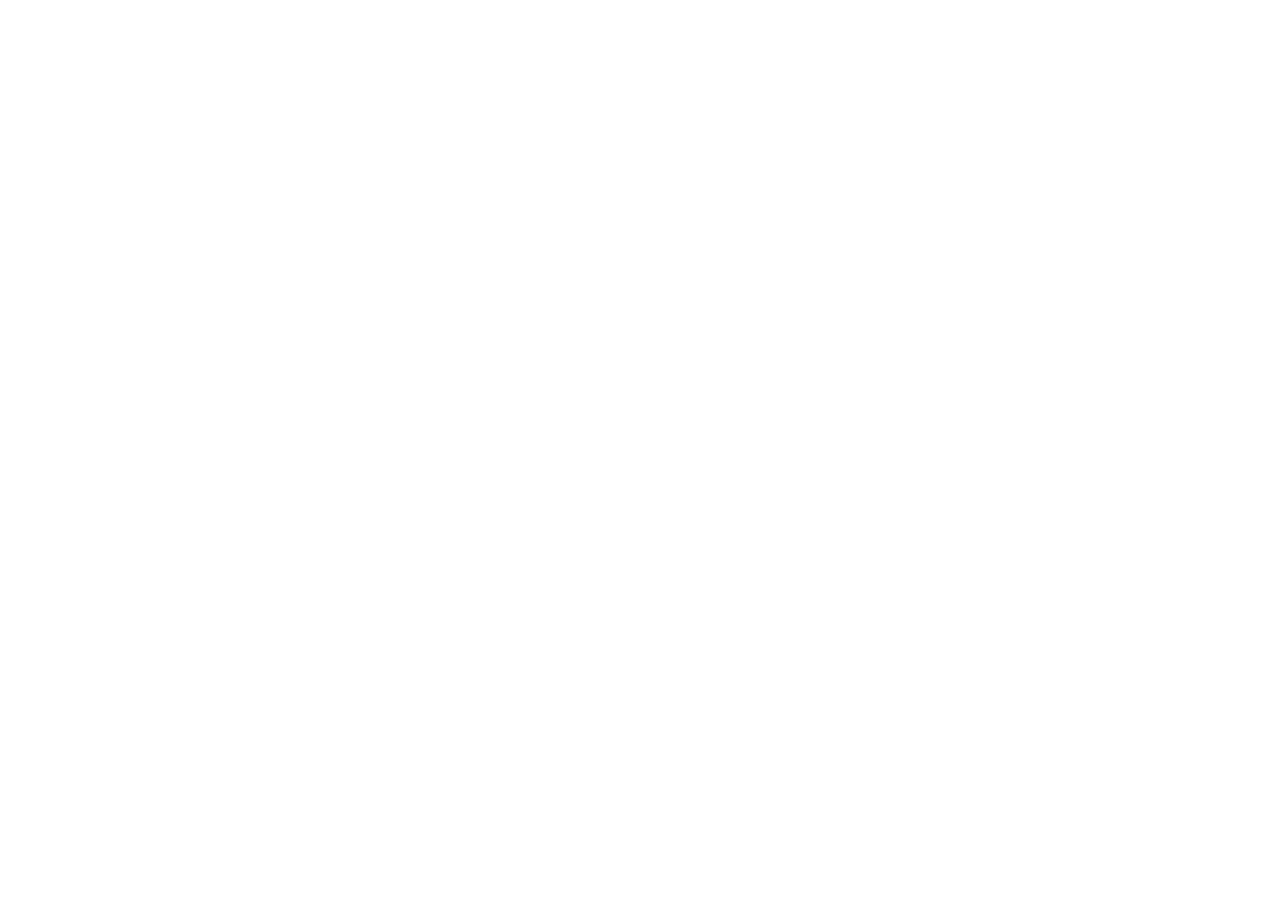
==== Lab Assignment 1/index.html @ 4575a350 "Final assignment update" ====
<!DOCTYPE html>
<html lang="en">
<head>
    <meta charset="UTF-8">
    <meta name="viewport" content="width=device-width, initial-scale=1.0">
    <title>Document</title>
</head>
<body>
    
<!--    git add .
git commit -m "Final assignment update"
git push origin main    -->











    
</body>
</html>
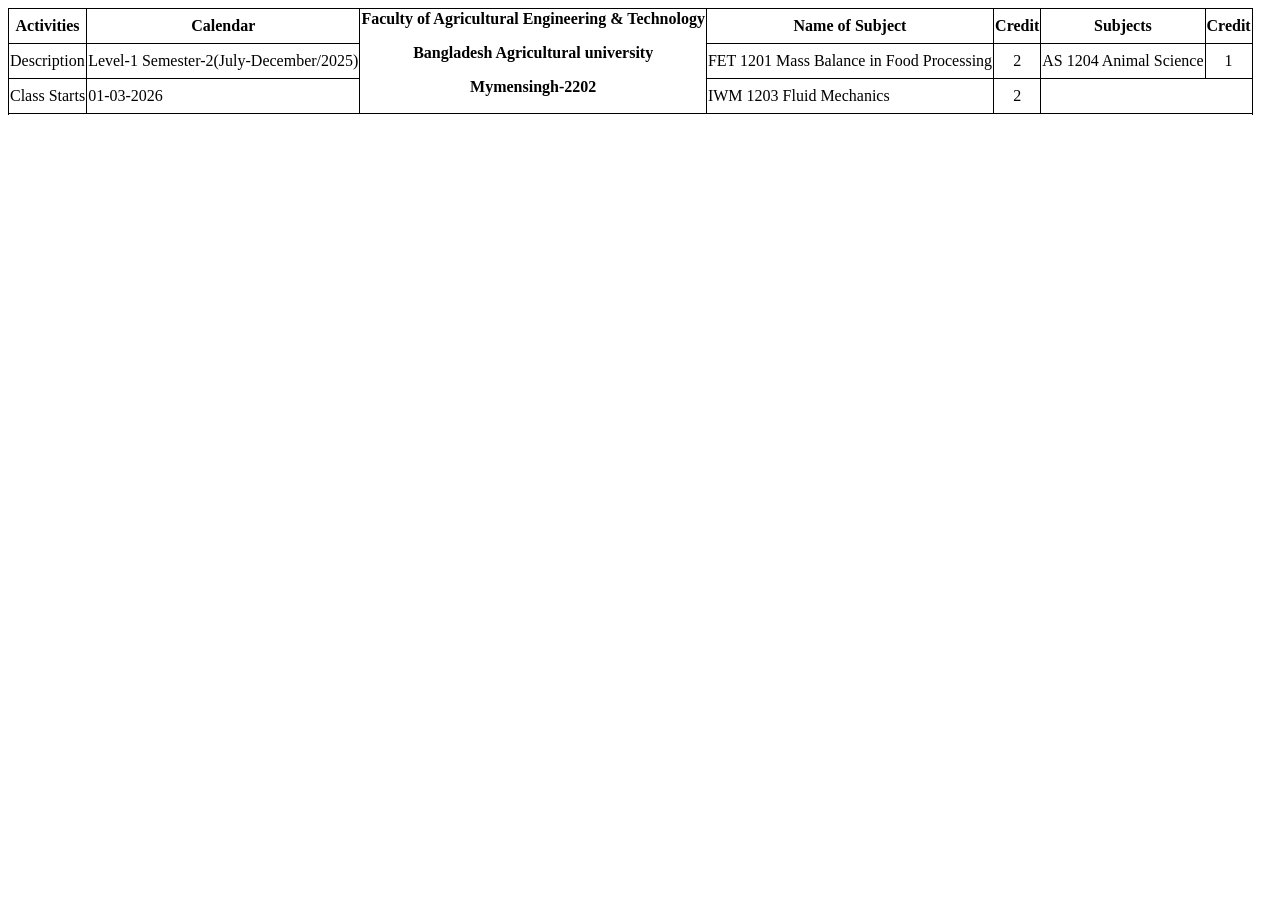
==== commit c7debf58: "Final assignment update" ====
--- a/Lab Assignment 1/index.html
+++ b/Lab Assignment 1/index.html
@@ -3,13 +3,84 @@
 <head>
     <meta charset="UTF-8">
     <meta name="viewport" content="width=device-width, initial-scale=1.0">
-    <title>Document</title>
+    <title>Class Routine</title>
+
+<Style>
+
+.table1,th,td{
+    border: 1px solid black;
+    border-collapse: collapse;
+}
+
+
+
+</Style>
+
 </head>
 <body>
     
-<!--    git add .
-git commit -m "Final assignment update"
-git push origin main    -->
+
+<table class="table1">
+
+    <tr>
+        <th><b>Activities</b></th>
+        <th><b>Calendar</b></th>
+        <th rowspan="4"><b>Faculty of Agricultural Engineering & Technology</b> <br>
+            <p>Bangladesh Agricultural university</p>
+            <p>Mymensingh-2202</p>
+            </th>
+        <th><b>Name of Subject </b></th>
+        <th><b>Credit</b></th>
+        <th><b>Subjects</b></th>
+        <th><b>Credit</b></th>     
+    </tr>
+
+
+
+      
+    <tr>
+        <td>Description</td>
+        <td>Level-1 Semester-2(July-December/2025)</td>
+        <td>FET 1201 Mass Balance in Food Processing</td>
+        <td style="text-align: center;">2</td>
+        <td>AS 1204 Animal Science</td>
+        <td style="text-align: center;">1</td>
+    </tr>
+
+
+
+    <tr>
+        <td>Class Starts</td>
+        <td>01-03-2026</td>
+        <td>IWM 1203 Fluid Mechanics</td>
+        <td style="text-align: center;">2</td>
+
+
+
+
+    </tr>
+
+
+    <tr>
+
+    </tr>
+
+
+    <tr>
+
+    </tr>
+
+    <tr>
+
+    </tr>
+    
+    <tr>
+
+    </tr>
+
+
+
+</table>
 
 
 
@@ -21,6 +92,13 @@
 
 
 
+
+<!--   
+     git add .
+git commit -m "Final assignment update"
+git push origin main  
+  -->
+
     
 </body>
 </html>
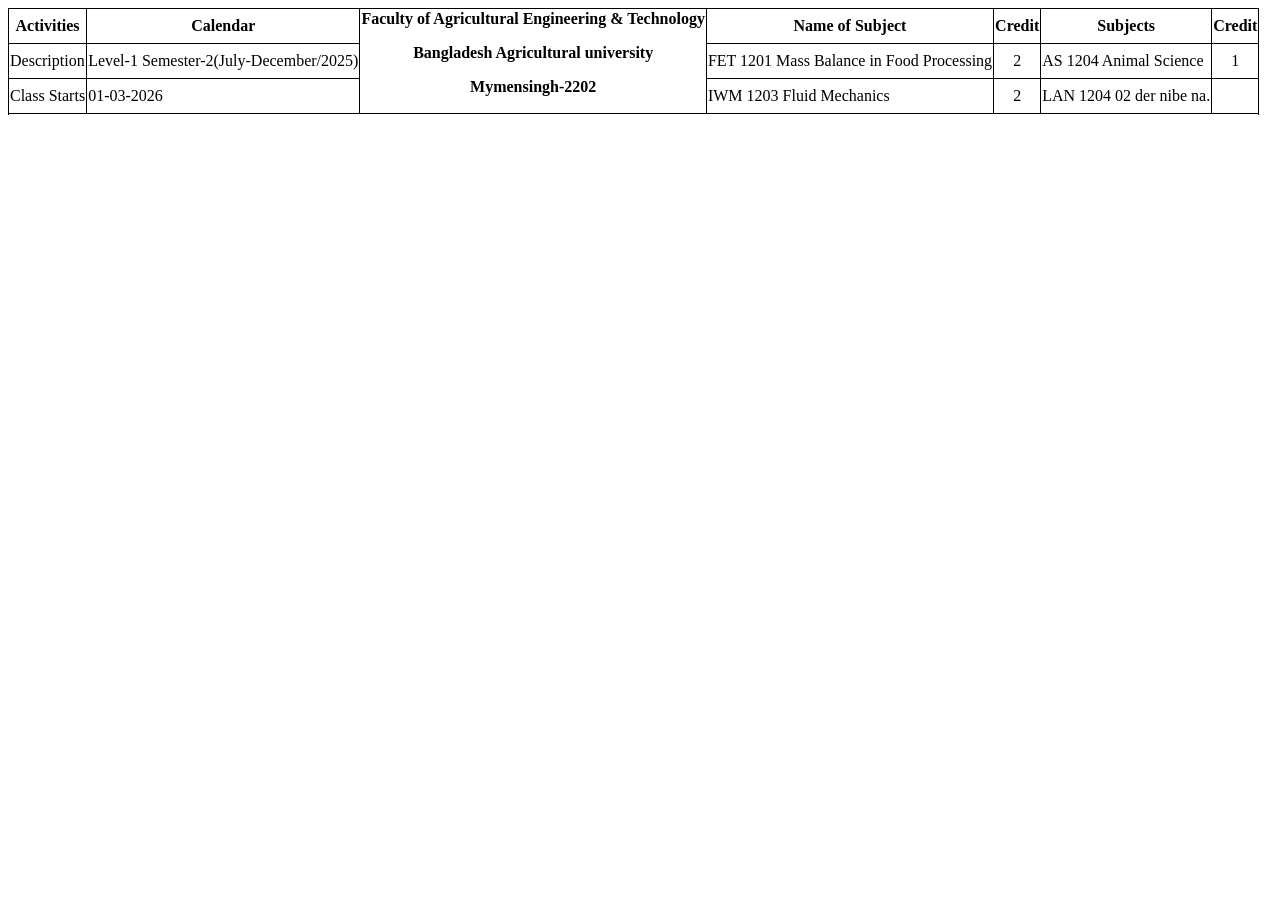
==== commit ab6dac5e: "Final assignment update" ====
--- a/Lab Assignment 1/index.html
+++ b/Lab Assignment 1/index.html
@@ -54,16 +54,19 @@
         <td>01-03-2026</td>
         <td>IWM 1203 Fluid Mechanics</td>
         <td style="text-align: center;">2</td>
-
-
+        <td>LAN 1204  02 der nibe na. </td>
 
 
     </tr>
 
 
+
     <tr>
 
+
     </tr>
+
+
 
 
     <tr>
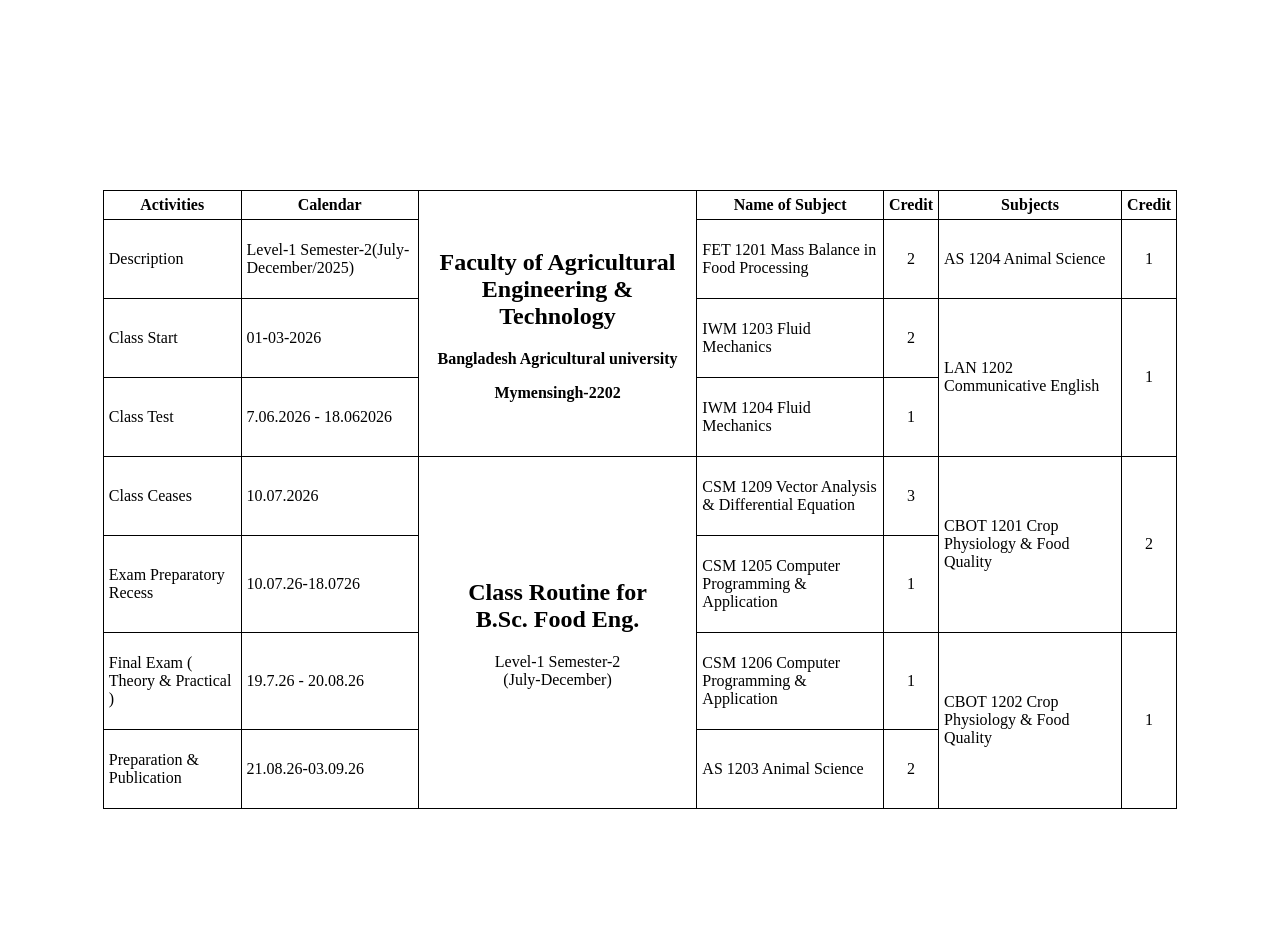
==== commit 9bf3ddba: "Final assignment update" ====
--- a/Lab Assignment 1/index.html
+++ b/Lab Assignment 1/index.html
@@ -4,6 +4,7 @@
     <meta charset="UTF-8">
     <meta name="viewport" content="width=device-width, initial-scale=1.0">
     <title>Class Routine</title>
+    <link rel="stylesheet" href="style.css">
 
 <Style>
 
@@ -12,11 +13,28 @@
     border-collapse: collapse;
 }
 
+.table1{
+    width: 85%;
+    height: 25%;
+    margin: auto;
+    margin-top: 15%;
+    margin-bottom: 10%;
+    
+
+}
+
+
+.table1 th,td{
+    padding: 5px; 
+}
 
 
 </Style>
 
 </head>
+
+
+
 <body>
     
 
@@ -25,9 +43,9 @@
     <tr>
         <th><b>Activities</b></th>
         <th><b>Calendar</b></th>
-        <th rowspan="4"><b>Faculty of Agricultural Engineering & Technology</b> <br>
+        <th id="cntr" rowspan="4"><h2>Faculty of Agricultural Engineering & Technology </h2>
             <p>Bangladesh Agricultural university</p>
-            <p>Mymensingh-2202</p>
+            <p>Mymensingh-2202</p> 
             </th>
         <th><b>Name of Subject </b></th>
         <th><b>Credit</b></th>
@@ -39,47 +57,91 @@
 
       
     <tr>
-        <td>Description</td>
-        <td>Level-1 Semester-2(July-December/2025)</td>
-        <td>FET 1201 Mass Balance in Food Processing</td>
+        <td><p>Description</p></td>
+        <td><p>Level-1 Semester-2(July-December/2025)</p></td>
+        <td><p>FET 1201 Mass Balance in Food Processing</p></td>
         <td style="text-align: center;">2</td>
-        <td>AS 1204 Animal Science</td>
-        <td style="text-align: center;">1</td>
+        <td><p>AS 1204 Animal Science</p></td>
+        <td style="text-align: center;"><p>1</p></td>
     </tr>
 
 
 
     <tr>
-        <td>Class Starts</td>
-        <td>01-03-2026</td>
-        <td>IWM 1203 Fluid Mechanics</td>
+        <td><p>Class Start</p></td>
+        <td><p>01-03-2026</p></td>
+        <td><p>IWM 1203 Fluid Mechanics</p></td>
         <td style="text-align: center;">2</td>
-        <td>LAN 1204  02 der nibe na. </td>
-
-
+        <td rowspan="2"> 
+            <p>LAN 1202 <br> Communicative English</p>
+        </td>
+        <td id="cntr" rowspan="2"><p>1</p></td>
     </tr>
 
 
 
     <tr>
-
-
+        <td><p>Class Test</p></td>
+        <td> <p>7.06.2026 - 18.062026</p></td>
+        <td><p>IWM 1204 Fluid Mechanics</p></td>
+        <td id="cntr"><p>1</p></td>  
     </tr>
 
 
 
 
     <tr>
-
+        <td>Class Ceases</td>
+        <td>10.07.2026</td>
+        <td id="cntr" rowspan="4">
+            <h2>Class Routine for<br>
+            B.Sc. Food Eng.</h2>
+            <p>Level-1 Semester-2 <br>
+            (July-December)</p>
+            </td>
+        <td><p>CSM 1209 Vector Analysis & Differential Equation</p></td>
+        <td id="cntr"><p>3</p></td>
+        <td rowspan="2"><p>CBOT 1201 Crop Physiology & Food Quality</p></td>
+        <td id="cntr" rowspan="2"><p>2</p></td>
     </tr>
 
+
+
+
     <tr>
+        <td><p>Exam Preparatory Recess</p></td>
+        <td><p>10.07.26-18.0726</p></td>
+        <td><p>CSM 1205 Computer Programming & Application</p></td>
+        <td id="cntr"><p>1</p></td>
+    </tr>
 
+
+
+
+    <tr>
+        <td><p>Final Exam ( Theory & Practical )</p></td>
+        <td><p>19.7.26 - 20.08.26</p></td>
+          <td><p>CSM 1206 Computer Programming & Application</p></td>
+        <td id="cntr"><p>1</p></td>
+        <td rowspan="2"><p>CBOT 1202 Crop Physiology & Food Quality</p></td>
+        <td rowspan="2" id="cntr"><p>1</p></td>
     </tr>
-    
+
+
+
+
+
     <tr>
+        <td><p>Preparation & Publication</p></td>
+        <td><p>21.08.26-03.09.26</p></td>
+        <td><p>AS 1203 Animal Science</p></td>
+        <td id="cntr"><p>2</p></td>
+    </tr>
 
-    </tr>
+
+
+
+
 
 
 
--- a/Lab Assignment 1/style.css
+++ b/Lab Assignment 1/style.css
@@ -0,0 +1,7 @@
+#cntr{
+    text-align: center;
+}
+
+
+
+
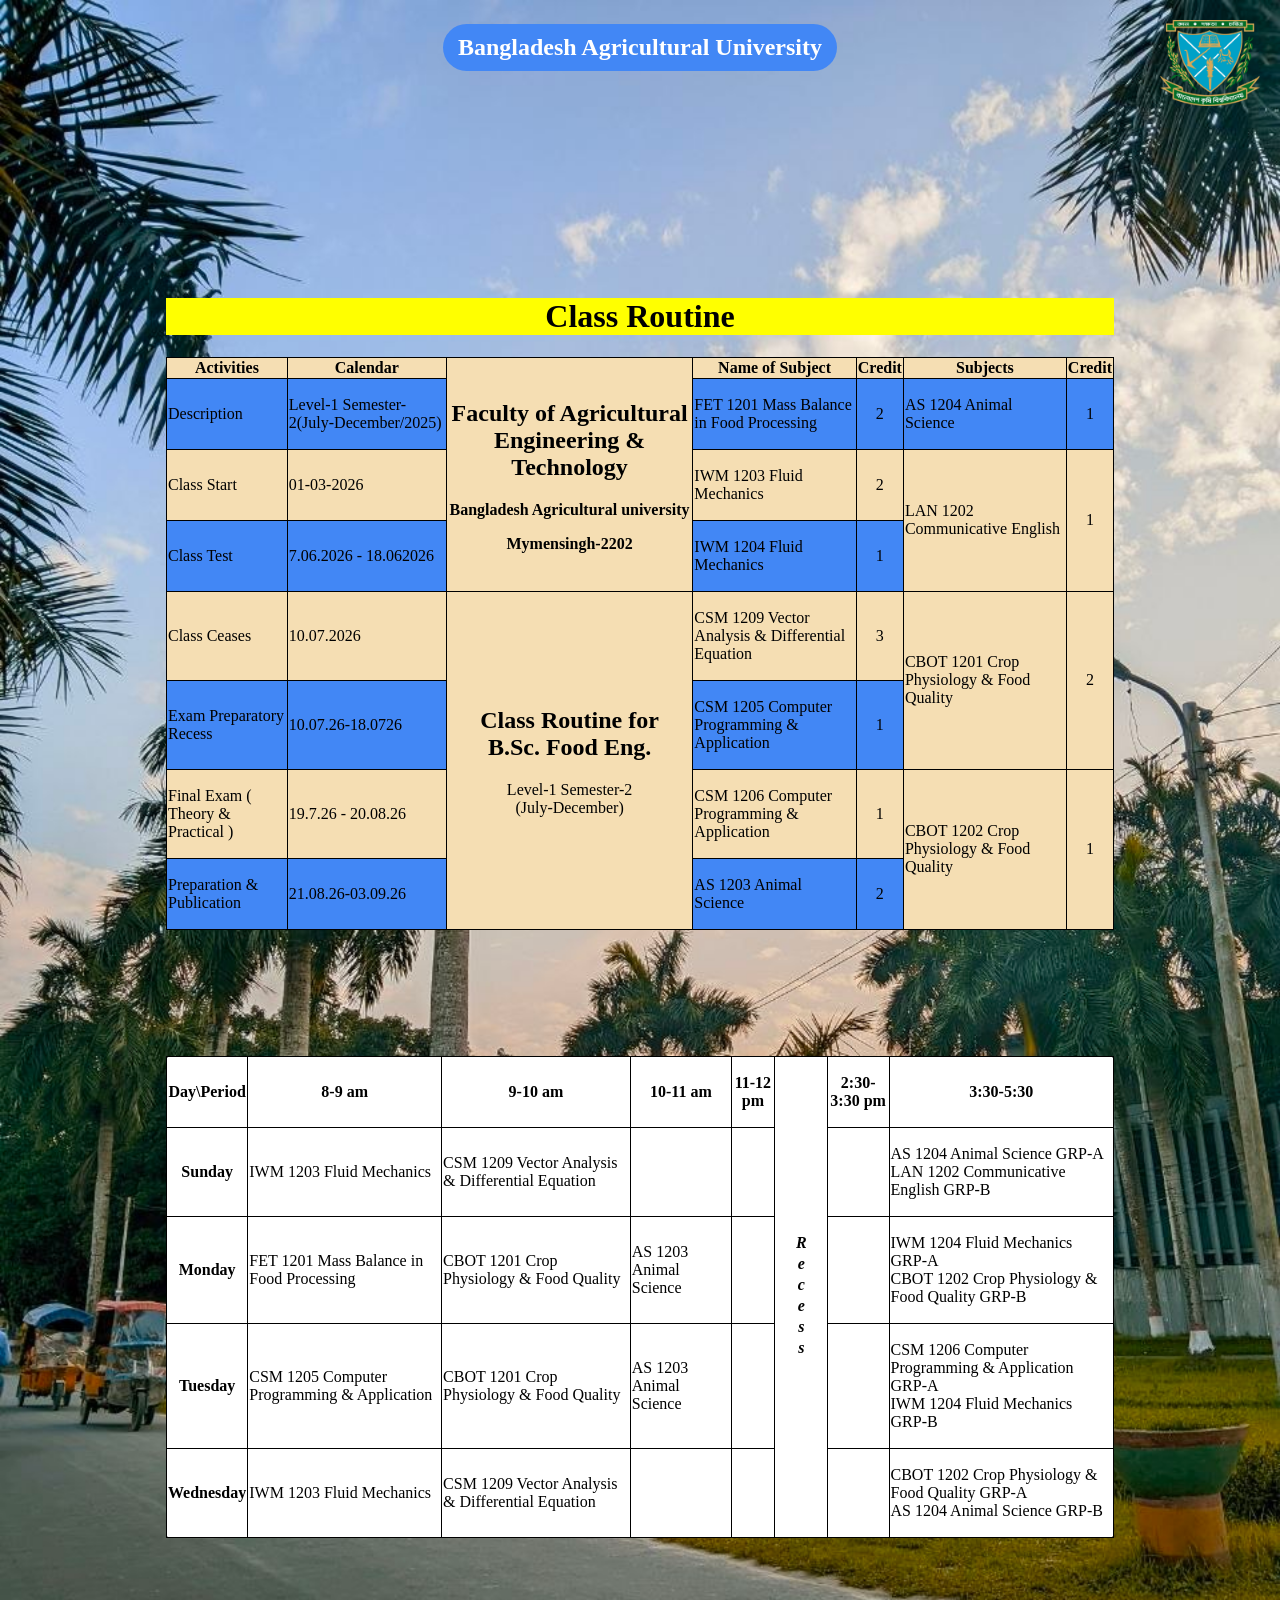
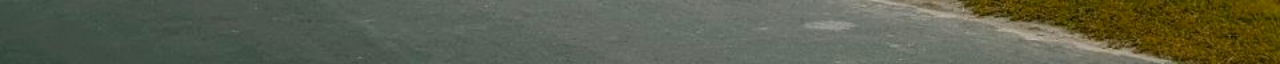
==== commit 531e6176: "Final assignment update" ====
--- a/Lab Assignment 1/index.html
+++ b/Lab Assignment 1/index.html
@@ -5,28 +5,19 @@
     <meta name="viewport" content="width=device-width, initial-scale=1.0">
     <title>Class Routine</title>
     <link rel="stylesheet" href="style.css">
+    <link rel="icon" type="image" href="photos/bau-img.jpg">
 
 <Style>
 
-.table1,th,td{
-    border: 1px solid black;
-    border-collapse: collapse;
+
+
+body{
+    background-image: url('photos/bau-img.jpg');
+    background-repeat: no-repeat;
+    background-attachment: scroll;
+    background-size: cover;
 }
 
-.table1{
-    width: 85%;
-    height: 25%;
-    margin: auto;
-    margin-top: 15%;
-    margin-bottom: 10%;
-    
-
-}
-
-
-.table1 th,td{
-    padding: 5px; 
-}
 
 
 </Style>
@@ -38,7 +29,16 @@
 <body>
     
 
+    <center>
+        <h1 class="uni-name">Bangladesh Agricultural University</h1>
+    </center>
+
+
+<img class="bau-logo" src="photos/bau-logo.png" alt="bau logo">
+
 <table class="table1">
+
+    <caption ><h1 class="caption1">Class Routine</h1></caption>
 
     <tr>
         <th><b>Activities</b></th>
@@ -140,14 +140,92 @@
 
 
 
-
-
-
-
-
 </table>
 
 
+
+
+
+
+
+
+
+<table class="table2">
+
+
+
+    <tr>
+        <th><p>Day\Period</p></th>
+        <th><p>8-9 am</p></th>
+        <th><p>9-10 am</p></th>
+        <th><p>10-11 am</p></th>
+        <th><p>11-12 pm</p></th>
+        <th class="recess" rowspan="6"><p>Recess</p></th>     
+        <th><p>2:30-3:30 pm</p></th>
+        <th><p>3:30-5:30</p></th>
+    </tr>
+
+
+
+    <tr>
+        <th><p>Sunday</p></th>
+        <td><p>IWM 1203 Fluid Mechanics</p></td>
+        <td><p>CSM 1209 Vector Analysis & Differential Equation</p></td>
+        <td><p></p></td>
+        <td><p></p></td>
+        <td><p></p></td>
+        <td><p>AS 1204 Animal Science GRP-A <br>
+            LAN 1202 Communicative English GRP-B </p>
+        </td>
+    </tr>
+
+
+
+    <tr>
+        <th><p>Monday</p></th>
+        <td><p>FET 1201 Mass Balance in Food Processing</p></td>
+        <td><p>CBOT 1201 Crop Physiology & Food Quality</p></td>
+        <td><p>AS 1203 Animal Science</p></td>
+        <td><p></p></td>
+        <td><p></p></td>
+        <td><p>IWM 1204 Fluid Mechanics GRP-A <br>
+            CBOT 1202 Crop Physiology & Food Quality GRP-B</p>
+        </td>
+    </tr>
+
+
+
+
+    <tr>
+        <th><p>Tuesday</p></th>
+        <td><p>CSM 1205 Computer Programming & Application</p></td>
+        <td><p>CBOT 1201 Crop Physiology & Food Quality</p></td>
+        <td><p>AS 1203 Animal Science</p></td>
+        <td><p></p></td>
+        <td><p></p></td>
+        <td><p>CSM 1206 Computer Programming & Application GRP-A <br> 
+            IWM 1204 Fluid Mechanics GRP-B</p>
+        </td>
+
+    </tr>
+
+
+
+
+    <tr>
+        <th><p>Wednesday</p></th>
+        <td><p>IWM 1203 Fluid Mechanics</p></td>
+        <td><p>CSM 1209 Vector Analysis & Differential Equation</p></td>
+        <td><p></p></td>
+        <td><p></p></td>
+        <td><p></p></td>
+        <td><p>CBOT 1202 Crop Physiology & Food Quality GRP-A <br>
+            AS 1204 Animal Science GRP-B</p>
+        </td>
+    </tr>
+
+
+</table>
 
 
 
--- a/Lab Assignment 1/style.css
+++ b/Lab Assignment 1/style.css
@@ -1,7 +1,126 @@
-#cntr{
-    text-align: center;
+       
+.table1,.table2{
+    border: 1px solid black;
+    border-radius:5px;
+    border-collapse: collapse;
+    width: 75%;
+    margin: auto;
+    background-color: white;
+   
+}
+
+
+
+tr,th,td{
+    border: 1px solid black;
+    
+}
+
+
+.table1{
+    margin-top: 15%;
+    margin-bottom: 10%;
+}
+
+
+
+.table2{
+    margin-bottom: 10%;
 }
 
 
 
 
+
+#cntr{
+    text-align: center;
+
+}
+
+
+
+
+
+.recess{
+   font-family: cursive;
+   font-style: italic;
+   writing-mode: vertical-lr;
+   text-orientation: upright;
+   letter-spacing: 4px;
+}
+
+
+
+.bau-logo{
+    width:100px;
+    position: absolute;
+    top: 20px;
+    right: 20px;
+
+
+}
+
+
+.uni-name{
+
+    background-color: #4287f5;
+    color: white;
+    display: inline-block;
+    padding: 10px 15px;
+    font-family: cursive;
+    font-size: 150%;
+    border-radius: 25px;
+
+}
+
+.uni-name:hover{
+    background-color: white;
+    color: #4287f5;
+}
+
+
+
+.caption1{
+    color: black;
+    background-color: yellow;
+}
+.caption1:hover{
+    color: red;
+    background-color: white;
+}
+
+
+
+.table1 tr:nth-child(2n+2){
+    background-color: #4287f5;
+
+}
+
+.table1 tr:nth-child(2n+1){
+    background-color:wheat;
+
+}
+
+.table1 td:hover{
+    background-color: greenyellow;
+
+}
+
+
+
+
+
+
+
+
+
+
+
+
+
+
+
+
+
+
+
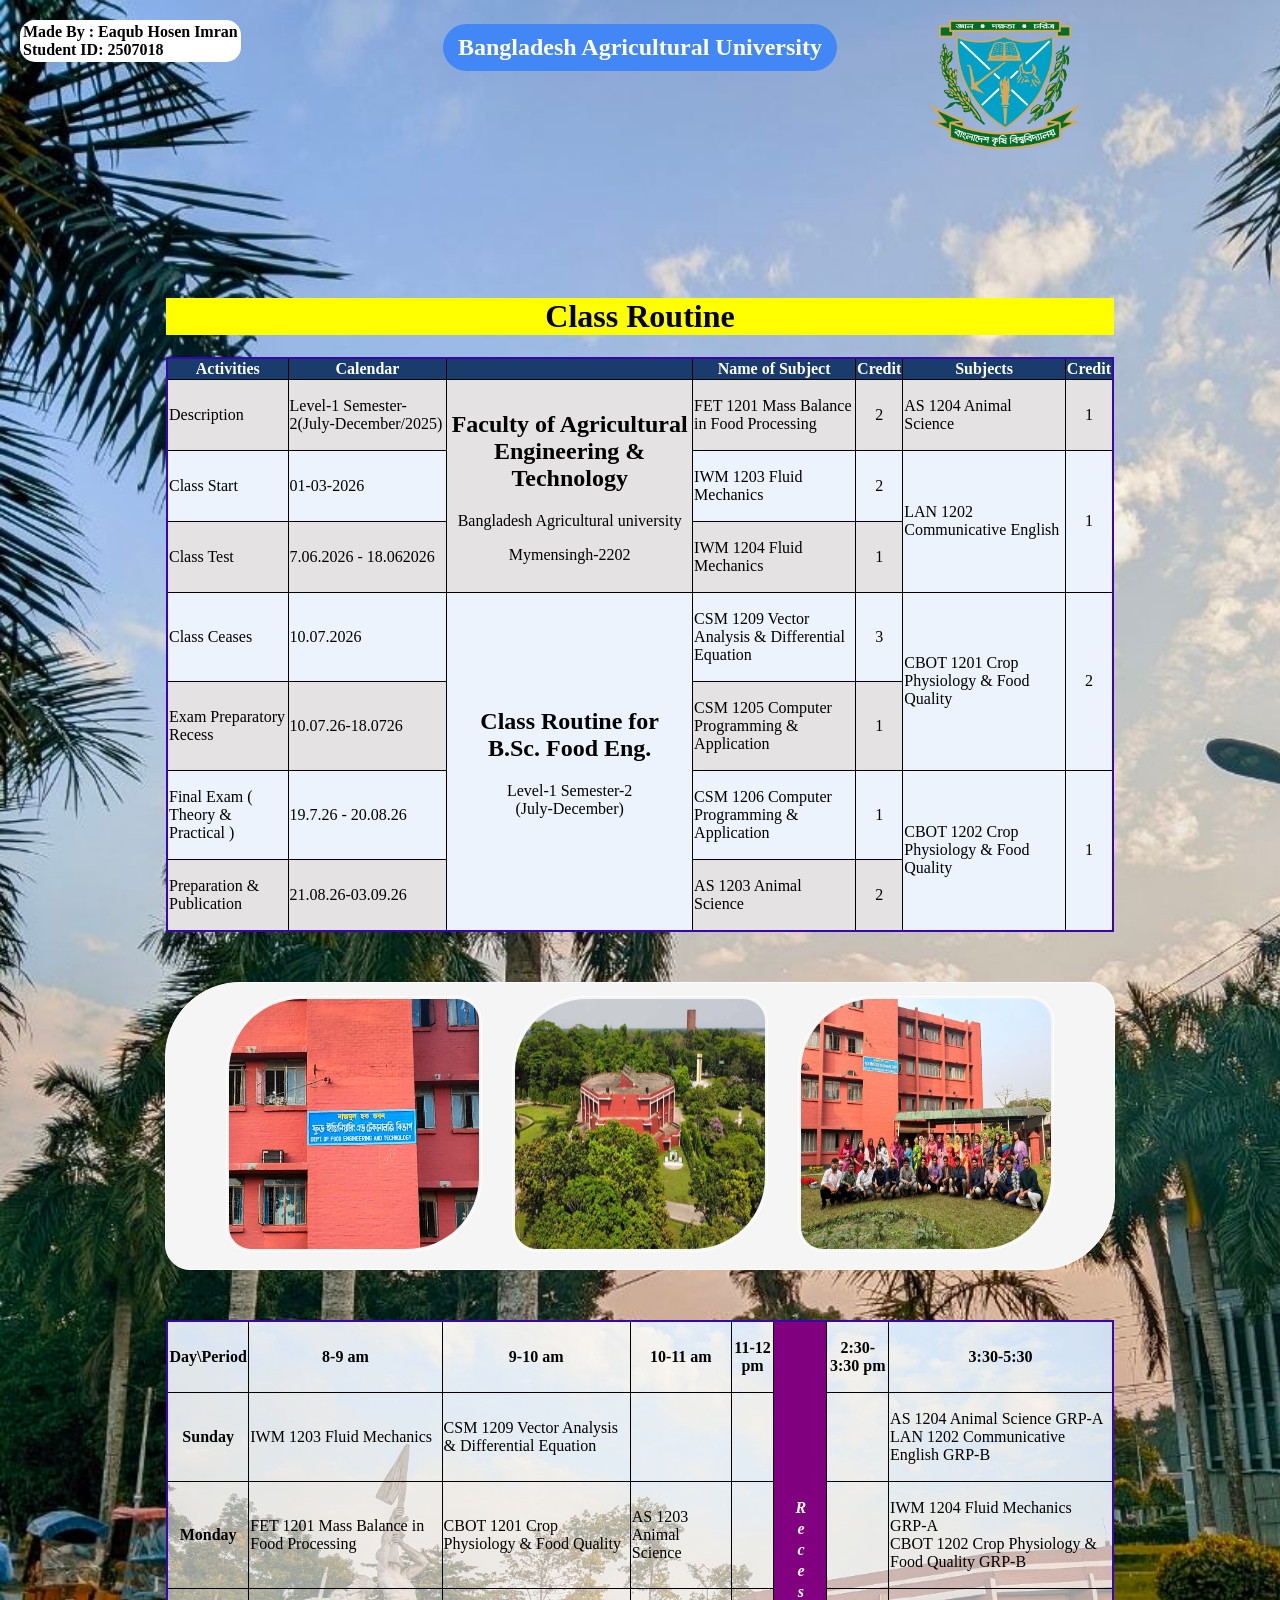
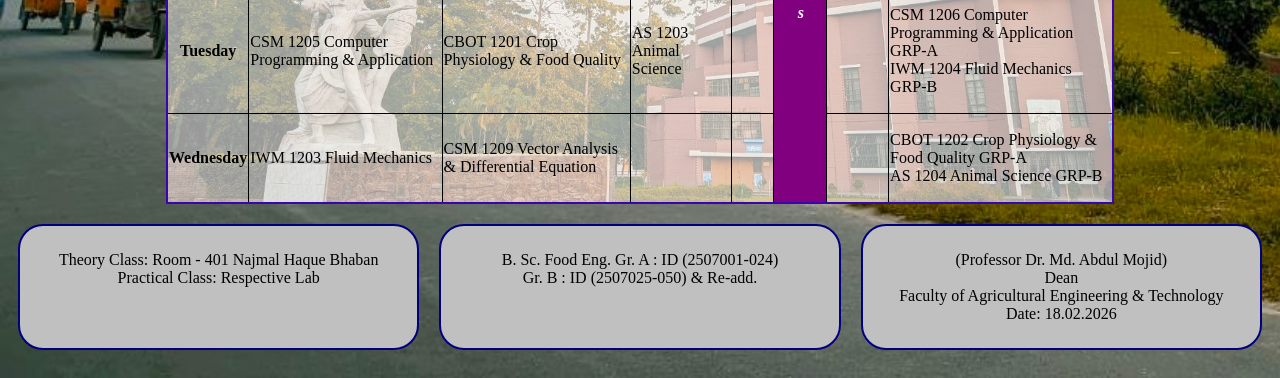
==== commit 8c544dc2: "Final assignment update" ====
--- a/Lab Assignment 1/index.html
+++ b/Lab Assignment 1/index.html
@@ -43,10 +43,7 @@
     <tr>
         <th><b>Activities</b></th>
         <th><b>Calendar</b></th>
-        <th id="cntr" rowspan="4"><h2>Faculty of Agricultural Engineering & Technology </h2>
-            <p>Bangladesh Agricultural university</p>
-            <p>Mymensingh-2202</p> 
-            </th>
+        <th></th>
         <th><b>Name of Subject </b></th>
         <th><b>Credit</b></th>
         <th><b>Subjects</b></th>
@@ -59,6 +56,10 @@
     <tr>
         <td><p>Description</p></td>
         <td><p>Level-1 Semester-2(July-December/2025)</p></td>
+        <td id="cntr" rowspan="3"><h2>Faculty of Agricultural Engineering & Technology </h2>
+            <p>Bangladesh Agricultural university</p>
+            <p>Mymensingh-2202</p> 
+            </td>
         <td><p>FET 1201 Mass Balance in Food Processing</p></td>
         <td style="text-align: center;">2</td>
         <td><p>AS 1204 Animal Science</p></td>
@@ -147,6 +148,16 @@
 
 
 
+<div class="div1">
+    <img src="photos/fet-building.jpg" class="img-middle" alt="photo">
+    <img src="photos/auditorium.jpg" class="img-middle" alt="">
+    <img src="photos/grp-photo.jpg" class="img-middle" alt="group photo">
+
+
+</div>
+
+
+
 
 
 
@@ -160,7 +171,7 @@
         <th><p>9-10 am</p></th>
         <th><p>10-11 am</p></th>
         <th><p>11-12 pm</p></th>
-        <th class="recess" rowspan="6"><p>Recess</p></th>     
+        <th class="recess" rowspan="6" style="background-color: purple;"><p>Recess</p></th>     
         <th><p>2:30-3:30 pm</p></th>
         <th><p>3:30-5:30</p></th>
     </tr>
@@ -229,16 +240,46 @@
 
 
 
-
-
-
-
-
-
-
-<!--   
+<div style="display: flex;margin: auto;">
+
+<div class="div-last">
+    Theory Class: Room - 401 Najmal Haque Bhaban <br>
+    Practical Class: Respective Lab
+</div>
+
+
+<div class="div-last">
+    B. Sc. Food Eng. Gr. A : ID (2507001-024) <br>
+    Gr. B : ID (2507025-050) & Re-add.
+</div>
+
+
+<div class="div-last">
+    (Professor Dr. Md. Abdul Mojid) <br>
+    Dean <br>
+    Faculty of Agricultural Engineering & Technology <br>
+    Date: 18.02.2026
+</div>
+
+</div>
+
+
+
+<h4 class="owner">
+    Made By : Eaqub Hosen Imran <br>
+    Student ID: 2507018
+</h4>
+
+
+
+
+
+
+
+
+<!--    IMRAN SARKAR
      git add .
-git commit -m "Final assignment update"
+git commit -m "Final assignment update"   
 git push origin main  
   -->
 
--- a/Lab Assignment 1/style.css
+++ b/Lab Assignment 1/style.css
@@ -1,11 +1,10 @@
        
 .table1,.table2{
-    border: 1px solid black;
+    border: 2px solid rgb(56, 5, 176);
     border-radius:5px;
     border-collapse: collapse;
     width: 75%;
     margin: auto;
-    background-color: white;
    
 }
 
@@ -19,15 +18,8 @@
 
 .table1{
     margin-top: 15%;
-    margin-bottom: 10%;
-}
-
-
-
-.table2{
-    margin-bottom: 10%;
-}
-
+    margin-bottom:50px;
+}
 
 
 
@@ -44,6 +36,7 @@
 .recess{
    font-family: cursive;
    font-style: italic;
+   color: white;
    writing-mode: vertical-lr;
    text-orientation: upright;
    letter-spacing: 4px;
@@ -52,10 +45,10 @@
 
 
 .bau-logo{
-    width:100px;
+    width:150px;
     position: absolute;
     top: 20px;
-    right: 20px;
+    right: 200px;
 
 
 }
@@ -85,42 +78,134 @@
     background-color: yellow;
 }
 .caption1:hover{
-    color: red;
-    background-color: white;
-}
-
-
-
-.table1 tr:nth-child(2n+2){
-    background-color: #4287f5;
-
-}
-
-.table1 tr:nth-child(2n+1){
-    background-color:wheat;
-
-}
+    color: white;
+    background-color: red;
+}
+
+
+
+
+.table1 tr:nth-child(2n+2) {
+    background-color: #bbb7b7; 
+}
+
+.table1 tr:nth-child(2n+1) {
+    background-color: #d1e3f8; 
+}
+
+
+.table1 tr:nth-child(1) {
+    background-color: #1a3c6d !important; 
+    color: white;
+}
+
+
+
 
 .table1 td:hover{
     background-color: greenyellow;
 
 }
 
-
-
-
-
-
-
-
-
-
-
-
-
-
-
-
-
-
-
+.table1 th:hover{
+    background-color: purple;
+    color: white;
+
+}
+
+
+
+
+
+
+
+
+
+.table2{
+    background-image: url('photos/bijoy71.jpg');
+    background-position: center;
+    background-size: cover;
+    
+
+}
+
+
+.table2 th,td{
+    background-color: rgba(255, 255, 255, 0.6);
+}
+
+
+.table2 td:hover{
+    background-color: greenyellow;
+
+}
+
+.table2 th:hover{
+    background-color: purple;
+    color: white;
+
+}
+
+
+
+
+
+.div1{
+    margin: auto;
+    background-color:whitesmoke;
+    margin-top: 0px;
+    margin-bottom:50px;
+    width: 75%;
+    border: 1px solid white;
+    border-radius: 75px 25px;
+    text-align: center;
+}
+
+
+
+         /* Between two tables */
+.img-middle{
+    width: 250px;
+    height: 250px;
+    border: 1px solid white;  
+    border-radius: 75px 25px;
+    padding: 2px;
+    margin: 13px;
+}
+
+
+
+.div-last{
+    border: 2px solid navy;
+    border-radius: 25px;
+    text-align: center;
+    background-color:silver;
+
+    padding: 25px;
+    margin: 20px 10px;
+    width: 30%;
+}
+
+
+
+.owner{
+    position: absolute;
+    top: 0;
+    left: 0;
+    margin-top: 20px;
+    margin-left: 20px;
+    background-color: white;
+    padding: 3px;
+    border-radius: 15px;
+
+}
+
+
+.owner:hover{
+    color: white;
+    background-color: black;
+}
+
+
+
+
